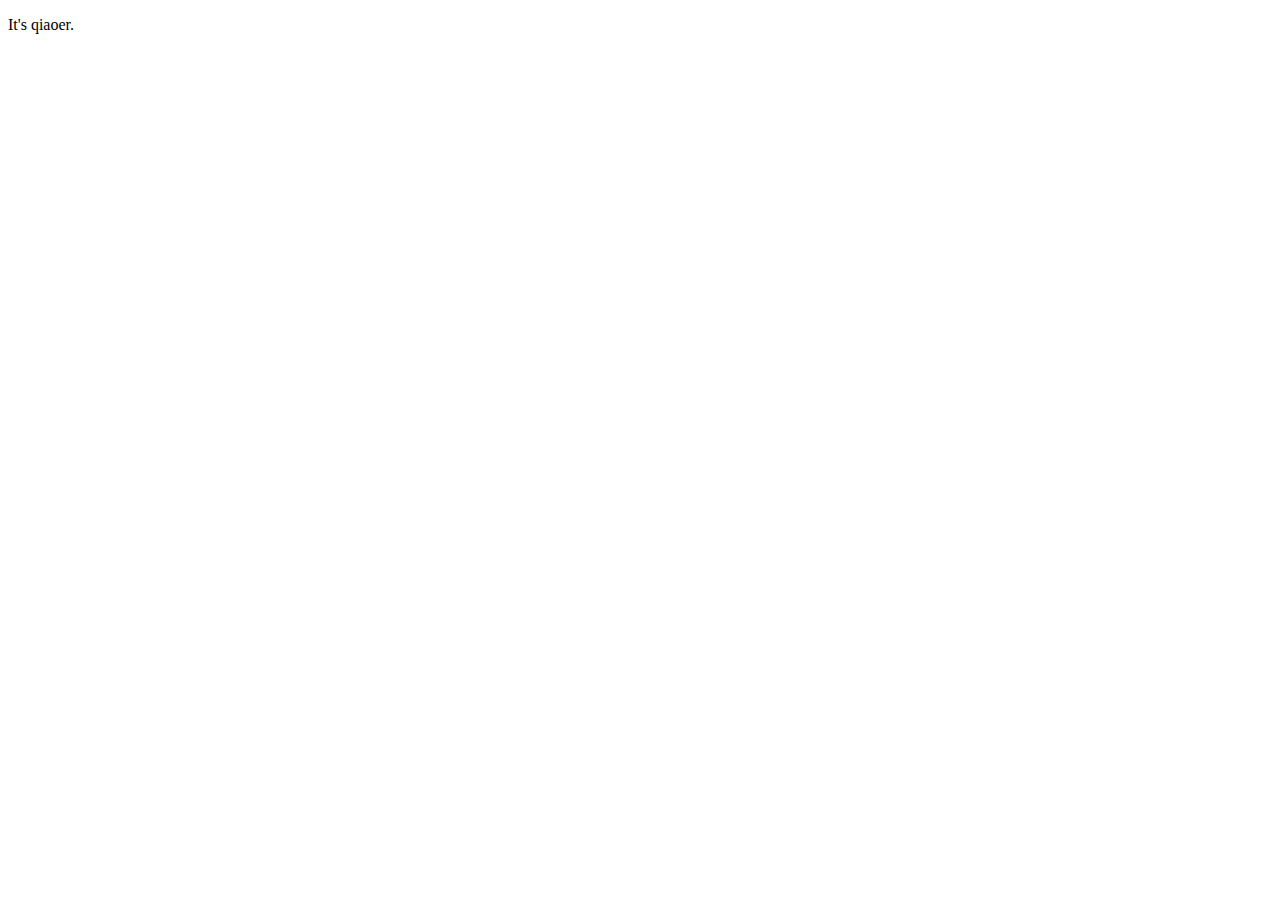
==== index.html @ 6b9d06eb "initial commit" ====
<!DOCTYPE html>
<html lang="en">
<head>
    <meta charset="UTF-8">
    <meta name="viewport" content="width=device-width, initial-scale=1.0">
    <title>QiaoEr</title>
</head>
<body>
    <p>It's qiaoer.</p>
</body>
</html>
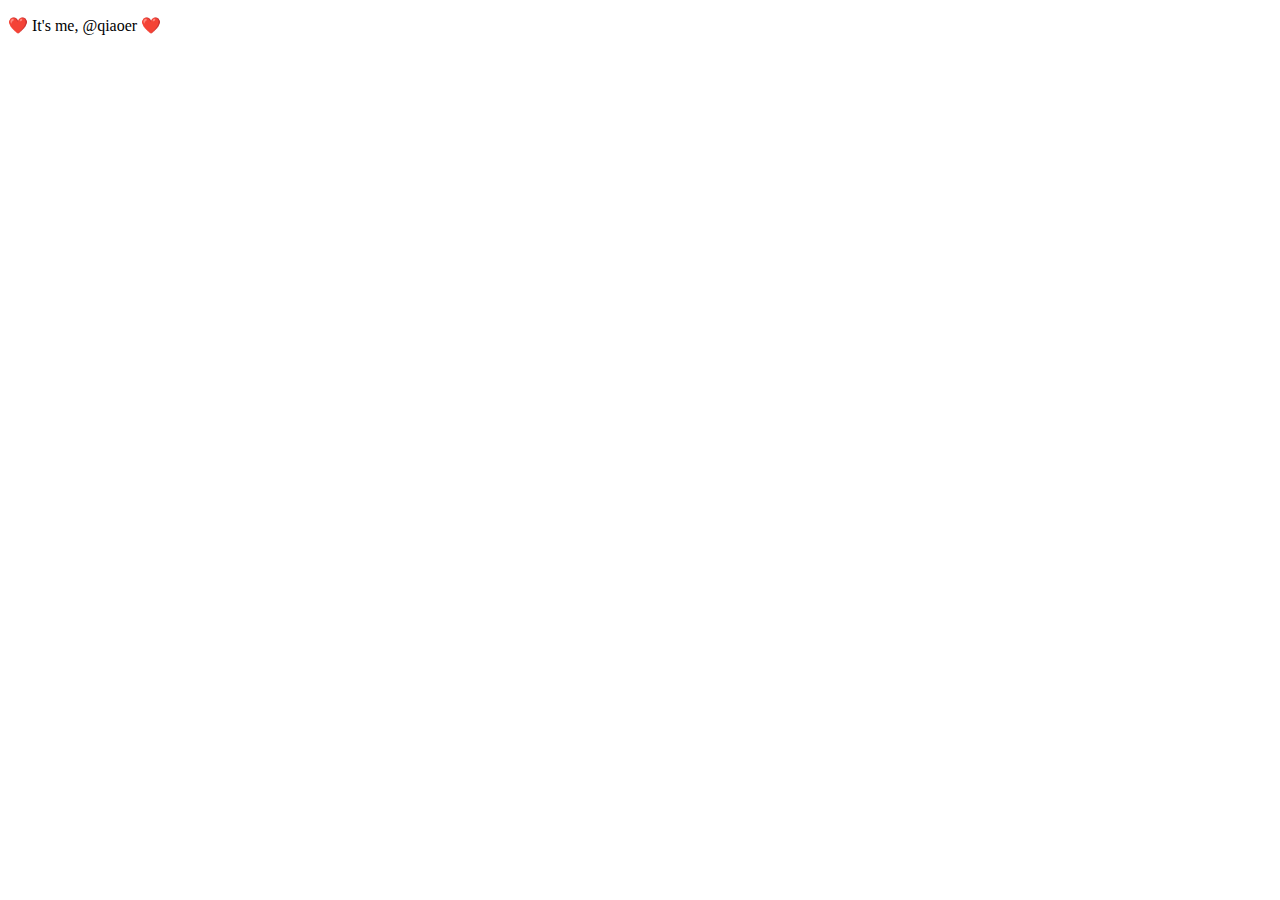
==== commit 27524609: "add menu" ====
--- a/index.html
+++ b/index.html
@@ -6,6 +6,6 @@
     <title>QiaoEr</title>
 </head>
 <body>
-    <p>It's qiaoer.</p>
+    <p>❤️ It's me, @qiaoer ❤️</p>
 </body>
 </html>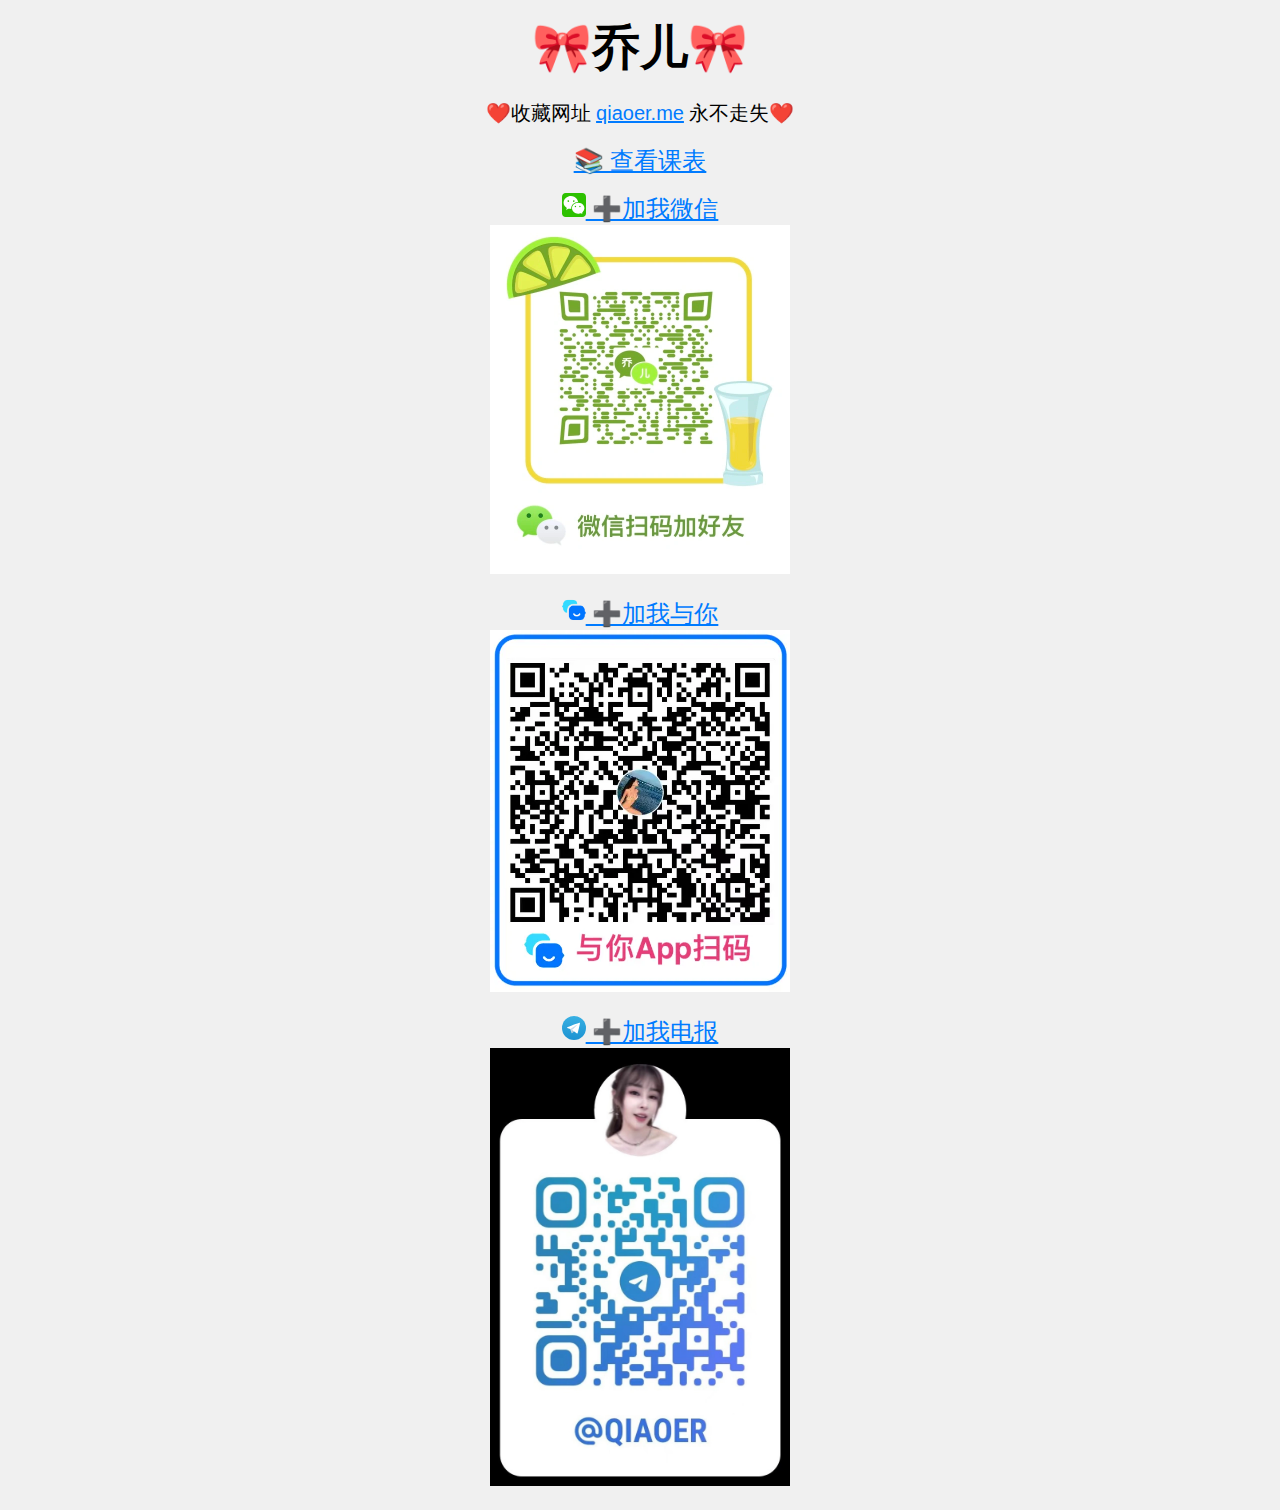
==== commit 4debc33c: "main page" ====
--- a/index.html
+++ b/index.html
@@ -2,10 +2,24 @@
 <html lang="en">
 <head>
     <meta charset="UTF-8">
-    <meta name="viewport" content="width=device-width, initial-scale=1.0">
+    <meta name="viewport" content="width=device-width, initial-scale=1.0, maximum-scale=1.0">
     <title>QiaoEr</title>
+    <link rel="stylesheet" href="style.css">
 </head>
 <body>
-    <p>❤️ It's me, @qiaoer ❤️</p>
+    <div class="main">
+        <h1>🎀乔儿🎀</h1>
+        <small>❤️收藏网址 <a href="https://qiaoer.me">qiaoer.me</a> 永不走失❤️</small>
+        <p><a href="wx.html">📚 查看课表</a></p>
+        <p><i class="wechat-icon"> </i><a href="http://weixin.qq.com/r/fhz953"> ➕加我微信</a><br>
+            <img class="qrcode" src="media/qr-wechat.webp" alt="">
+        </p>
+        <p><i class="yuni-icon"></i><a href="#"> ➕加我与你</a><br>
+            <img class="qrcode" src="media/qr-yuni.webp" alt="">
+        </p>
+        <p><i class="tg-icon"></i><a href="https://t.me/qiaoer"> ➕加我电报</a><br>
+            <img class="qrcode" src="media/qr-tg.webp" alt="">
+        </p>
+    </div>
 </body>
 </html>--- a/style.css
+++ b/style.css
@@ -0,0 +1,251 @@
+.col1 { flex: 0.1; }
+.col2 { flex: 0.2; }
+.col3 { flex: 0.3; }
+.col4 { flex: 0.4; }
+.col5 { flex: 0.5; }
+.col6 { flex: 0.6; }
+.col7 { flex: 0.7; }
+.col8 { flex: 0.8; }
+.col9 { flex: 0.9; }
+.w1 { width: 10%;}
+.w2 { width: 20%;}
+.w3 { width: 30%;}
+.w4 { width: 40%;}
+.w5 { width: 50%;}
+.w6 { width: 60%;}
+.w7 { width: 70%;}
+.w8 { width: 80%;}
+.w9 { width: 90%;}
+body {
+    background-color: #f0f0f0;
+    font-family: sans-serif;
+    margin: 0;
+    padding: 0;
+}
+p { margin: 0.2rem; }
+@media screen and (max-width: 400px) {
+    body { font-size: 12px;}
+}
+@media screen and (min-width: 401px) {
+    body { font-size: 14px;}
+}
+.emoji {
+    font-family: 'Apple Color Emoji', 'Segoe UI Emoji', 'Segoe UI Symbol';
+}
+.center {
+    text-align: center;
+}
+.name {
+    padding: 0 0.5rem;
+    text-align: center;
+    font-size: 2rem;
+    font-weight: bold;
+    margin: auto;
+    color: purple;
+}
+.row {
+    display: flex;
+    margin-top: 0.5rem;
+    flex-direction: row;
+}
+
+#content {
+    margin: 0 auto;
+    min-width: 350px;
+    max-width: 720px;
+    padding: 0 0;
+    text-wrap: nowrap;
+    font-family: sans-serif;
+}
+
+#media {
+    display: flex;
+    flex-direction: column;
+    justify-content: space-between;
+    margin: 0.5rem 0;
+}
+
+.heart-box {
+    border: 3px solid purple;
+    border-radius: 1rem;
+    position: relative;
+}
+.heart-box::before {
+    content: ' ';
+    display: block;
+    position: absolute;
+    left: 0;
+    top: 0;
+    width: 100%;
+    height: 100%;
+    opacity: 0.1;
+    background-size: 100px 100px;
+    background-repeat: space;
+    background-image: url("[data-uri]");
+}
+.caption {
+    text-align: center;
+    font-weight: bold;
+    margin-bottom: 10px;
+}
+.text {
+    margin: 10px 10px;
+    border-radius: 0.5rem;
+    border: 2px solid orange;
+    padding: 0.5rem 0.5rem;
+    text-align: left;
+    box-shadow: 0.2rem 0.2rem 0.2rem #888888;
+}
+.text.feature {
+    border-color: violet;
+    background-color: lavender;
+}
+.text.service {
+    border-color: orange;
+    background-color: blanchedalmond;
+}
+.text.fee {
+    border-color: blue;
+    background-color: lightskyblue;
+    table {
+        width: 100%;
+        border-collapse: collapse;
+        text-align: center;
+        th {
+            background-color: #4f4ffb;
+            color: white;
+        }    
+        tbody tr:nth-child(odd) {
+            background-color: #79aaff;
+        }
+    }
+}
+.text.note {
+    border-color: darkgreen;
+    background-color: lightgreen;
+}
+.text.alert {
+    border-color: crimson;
+    background-color: lightpink;
+}
+p.list {
+    text-align: center;
+    i {
+        font-style: normal;
+        margin: 0 0.5rem;
+        display: inline-block;
+    }
+}
+p.service-list {
+}
+p.feature-list {
+}
+p.taboo-list {
+    i::before {
+        font-family: 'Apple Color Emoji', 'Segoe UI Emoji', 'Segoe UI Symbol';
+        content: "🈲";
+    }
+}
+p.stop-list {
+    i::before {
+        font-family: 'Apple Color Emoji', 'Segoe UI Emoji', 'Segoe UI Symbol';
+        content: "🚫";
+    }
+}
+.unlock {
+    margin: 8rem auto 0 auto;
+    text-align: center;
+
+    font-size: 2rem;
+    display: none;
+    #password {
+        padding: 10px;
+        margin: 5px;
+        border-radius: 5px;
+        border: 2px solid crimson;
+        font-size: 1.5rem;
+    };
+    #password:focus {
+        border-color: crimson;
+        box-shadow: 0 0 5px rgba(220, 20, 60, 0.8);
+    };
+    button {
+        padding: 8px 20px;
+        margin: 5px;
+        border-radius: 5px;
+        border: 2px solid crimson;
+        background-color: violet;
+        color: white;
+        font-size: 1.5rem;
+    };
+    .prompt {
+        font-size: 0.8rem;
+        color: #888;
+    };
+    .prompt.error {
+        color: lightcoral;
+    };
+}
+.wx-alert {
+    display: none;
+    .wx-hint {
+        font-size: 16px;
+        text-align: right;
+        margin-top: 0px;
+        margin-right: 0px;
+    };
+    .wx-menu {
+        background-color: #333;
+        color: white;
+    };
+    .wx-error {
+        font-size: 20px;
+        text-align: center;
+        margin-top: 100px;
+    };
+}
+
+img.qrcode {
+    width: 300px;
+}
+
+.main {
+    text-align: center;
+    font-size: 1.5rem;
+    line-height: 2rem;
+
+    a {
+        color: #007bff;
+    }
+
+    p {
+        margin: 1rem 0;
+    }
+}
+
+i.wechat-icon {
+    background-image: url('media/wechat-logo.svg');
+    background-size: 1.5rem 1.5rem;
+    display: inline-block;
+    width: 1.5rem;
+    height: 1.5rem;
+    color: #7bb32e;
+}
+
+i.yuni-icon {
+    background-image: url('media/yuni-logo.webp');
+    background-size: 1.5rem 1.5rem;
+    display: inline-block;
+    width: 1.5rem;
+    height: 1.5rem;
+    color: #7bb32e;
+}
+
+i.tg-icon {
+    background-image: url('media/tg-logo.svg');
+    background-size: 1.5rem 1.5rem;
+    display: inline-block;
+    width: 1.5rem;
+    height: 1.5rem;
+    color: #7bb32e;
+}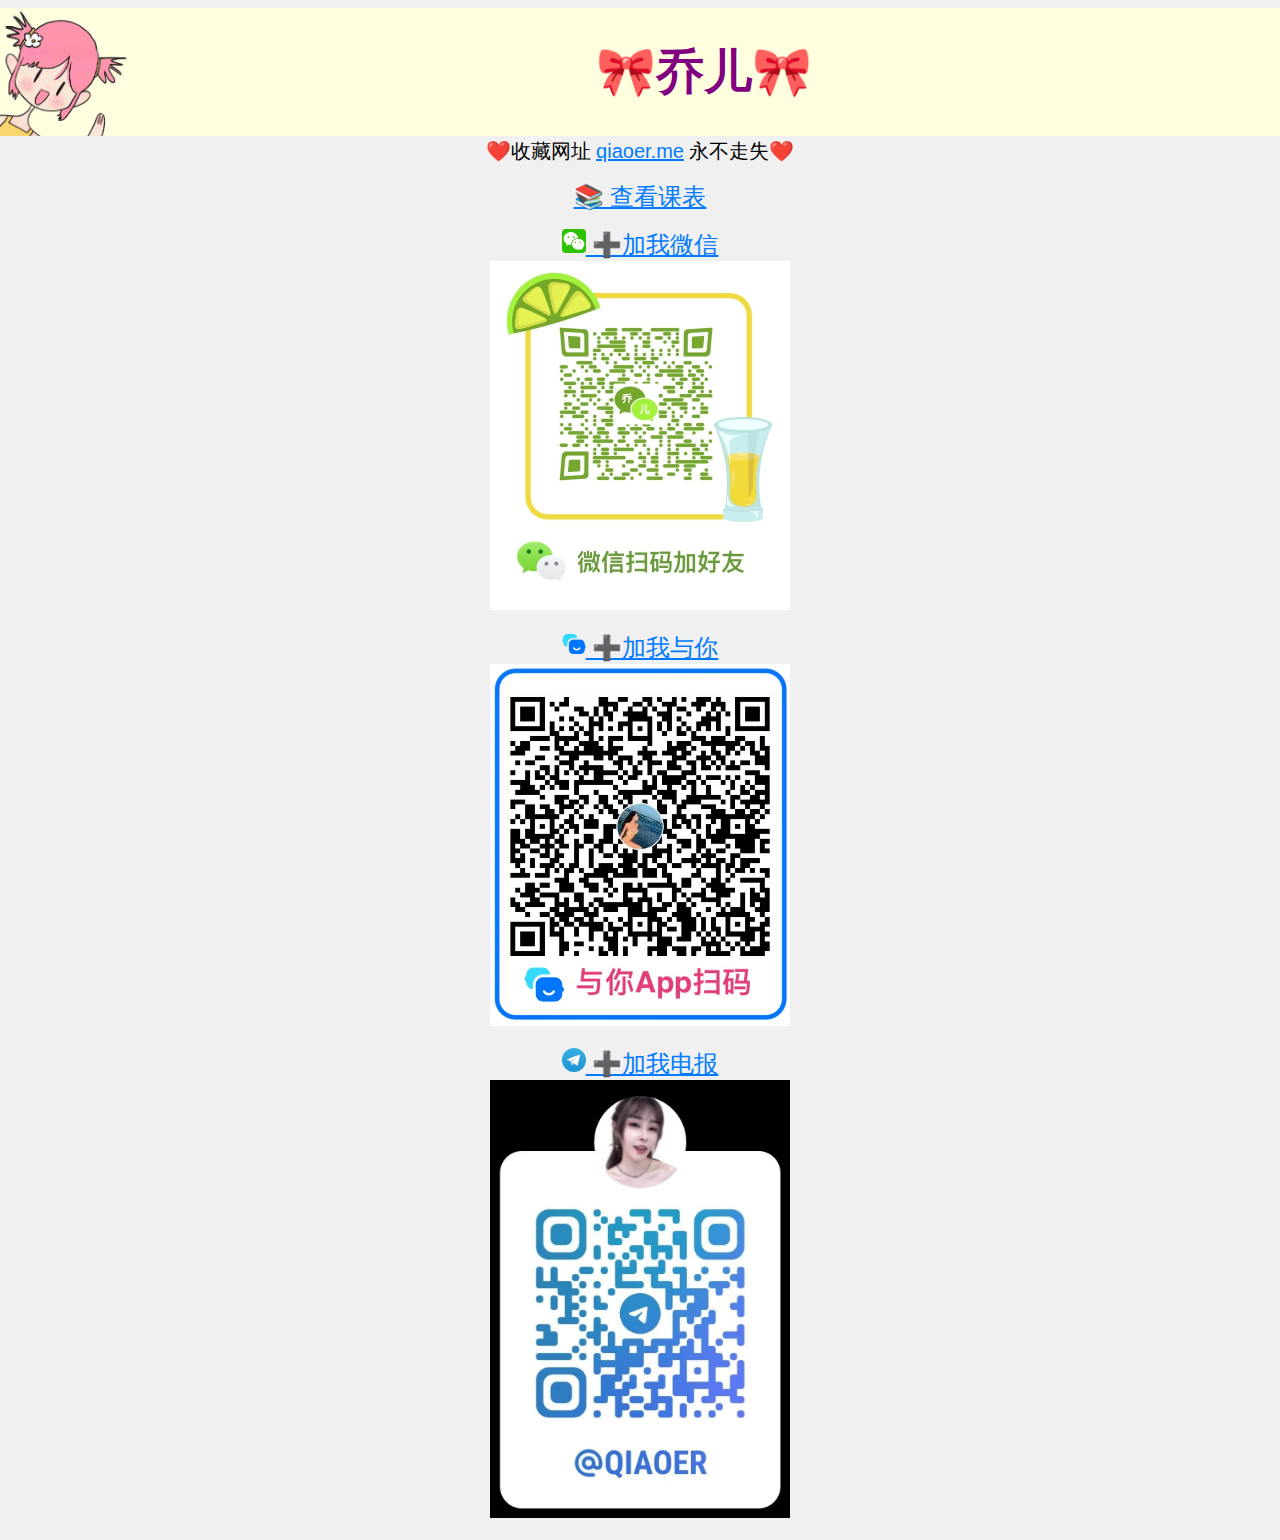
==== commit 9590b65d: "fix main page style" ====
--- a/index.html
+++ b/index.html
@@ -5,16 +5,22 @@
     <meta name="viewport" content="width=device-width, initial-scale=1.0, maximum-scale=1.0">
     <title>QiaoEr</title>
     <link rel="stylesheet" href="style.css">
-</head>
+    <link rel="icon" href="/favicon.ico" sizes="any"><!-- 32×32 -->
+    <link rel="icon" href="/favicon.png" type="image/png"><!-- 192x192 -->
+    <link rel="apple-touch-icon" href="/ios-icon.png"><!-- 180×180 -->
+    </head>
 <body>
     <div class="main">
-        <h1>🎀乔儿🎀</h1>
+        <div class="row header">
+            <div class="avatar"></div>
+            <div class="name">🎀乔儿🎀</div>
+        </div>
         <small>❤️收藏网址 <a href="https://qiaoer.me">qiaoer.me</a> 永不走失❤️</small>
         <p><a href="wx.html">📚 查看课表</a></p>
-        <p><i class="wechat-icon"> </i><a href="http://weixin.qq.com/r/fhz953"> ➕加我微信</a><br>
+        <p id="wechat"><i class="wechat-icon"> </i><a href="#wechat"> ➕加我微信</a><br>
             <img class="qrcode" src="media/qr-wechat.webp" alt="">
         </p>
-        <p><i class="yuni-icon"></i><a href="#"> ➕加我与你</a><br>
+        <p id="yuni"><i class="yuni-icon"></i><a href="#yuni"> ➕加我与你</a><br>
             <img class="qrcode" src="media/qr-yuni.webp" alt="">
         </p>
         <p><i class="tg-icon"></i><a href="https://t.me/qiaoer"> ➕加我电报</a><br>
--- a/style.css
+++ b/style.css
@@ -209,10 +209,26 @@
     width: 300px;
 }
 
+.avatar {
+    display: inline-block;
+    width: 8rem;
+    height: 8rem;
+    background-image: url('media/avatar.webp');
+    background-size: 8rem 8rem;
+    background-repeat: no-repeat;
+    background-position: top left;    
+}
+
 .main {
     text-align: center;
     font-size: 1.5rem;
-    line-height: 2rem;
+
+    .header {
+        background-color: lightyellow;
+    }
+    .name {
+        font-size: 3rem;
+    }
 
     a {
         color: #007bff;
